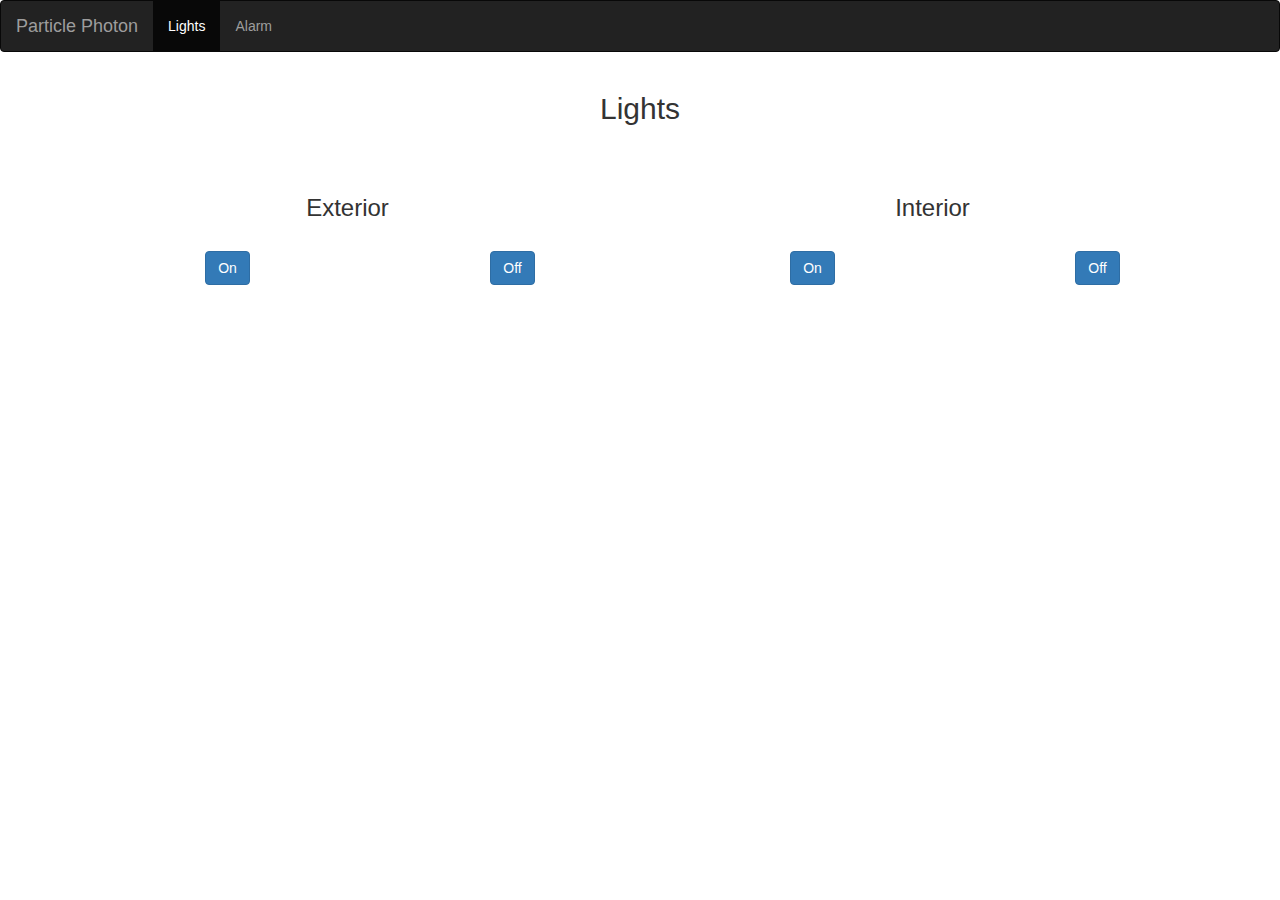
==== lightsControl.html @ 68991dae "Created a new website for controlling the lights and the alarm" ====
<!DOCTYPE html>
<html lang="en">
	<head>
		<meta charset="utf-8">
		<title>Particle Photon</title>
		<!-- Latest compiled and minified CSS -->
		<link rel="stylesheet" href="https://maxcdn.bootstrapcdn.com/bootstrap/3.3.7/css/bootstrap.min.css">
		<!-- jQuery library -->
		<script src="https://ajax.googleapis.com/ajax/libs/jquery/3.2.1/jquery.min.js"></script>
		<!-- Latest compiled JavaScript -->
		<script src="https://maxcdn.bootstrapcdn.com/bootstrap/3.3.7/js/bootstrap.min.js"></script>
		<script src="photonScript.js"></script>
	</head>
	<body>
		<nav class="navbar navbar-inverse">
			<div class="container-fluid">
				<div class="navbar-header">
					<button type="button" class="navbar-toggle" data-toggle="collapse" data-target="#myNavbar">
					<span class="icon-bar"></span>
					<span class="icon-bar"></span>
					<span class="icon-bar"></span>
					</button>
					<a class="navbar-brand" href="lightsControl.html">Particle Photon</a>
				</div>
				<div class="collapse navbar-collapse" id="myNavbar">
					<ul class="nav navbar-nav">
						<li class="active"><a href="lightsControl.html">Lights</a></li>
						<li><a href="alarmControl.html">Alarm</a></li>
					</ul>
				</div>
			</div>
		</nav>
		
		<div class="container text-center">
			<h2>Lights</h2><br><br>
			<div class="row">
				<div class="col-sm-6">
					<h3>Exterior</h3><br>
					<div class="container text-center">
						<div class="col-sm-3">
							<button type="button" class="btn btn-primary" id="turnOn" onclick="turnLedOn()">On</button>
						</div>
						<div class="col-sm-3">
							<button type="button" class="btn btn-primary" id="turnOff" onclick="turnLedOff()">Off</button>
						</div>
					</div>
				</div>
				<div class="col-sm-6">
					<h3>Interior</h3><br>
					<div class="container text-center">
						<div class="col-sm-3">
							<button type="button" class="btn btn-primary" id="turnOn" onclick="turnLedOn()">On</button>
						</div>
						<div class="col-sm-3">
							<button type="button" class="btn btn-primary" id="turnOff" onclick="turnLedOff()">Off</button>
						</div>
					</div>
				</div>
			</div>
		</div><br>
	</body>
</html>
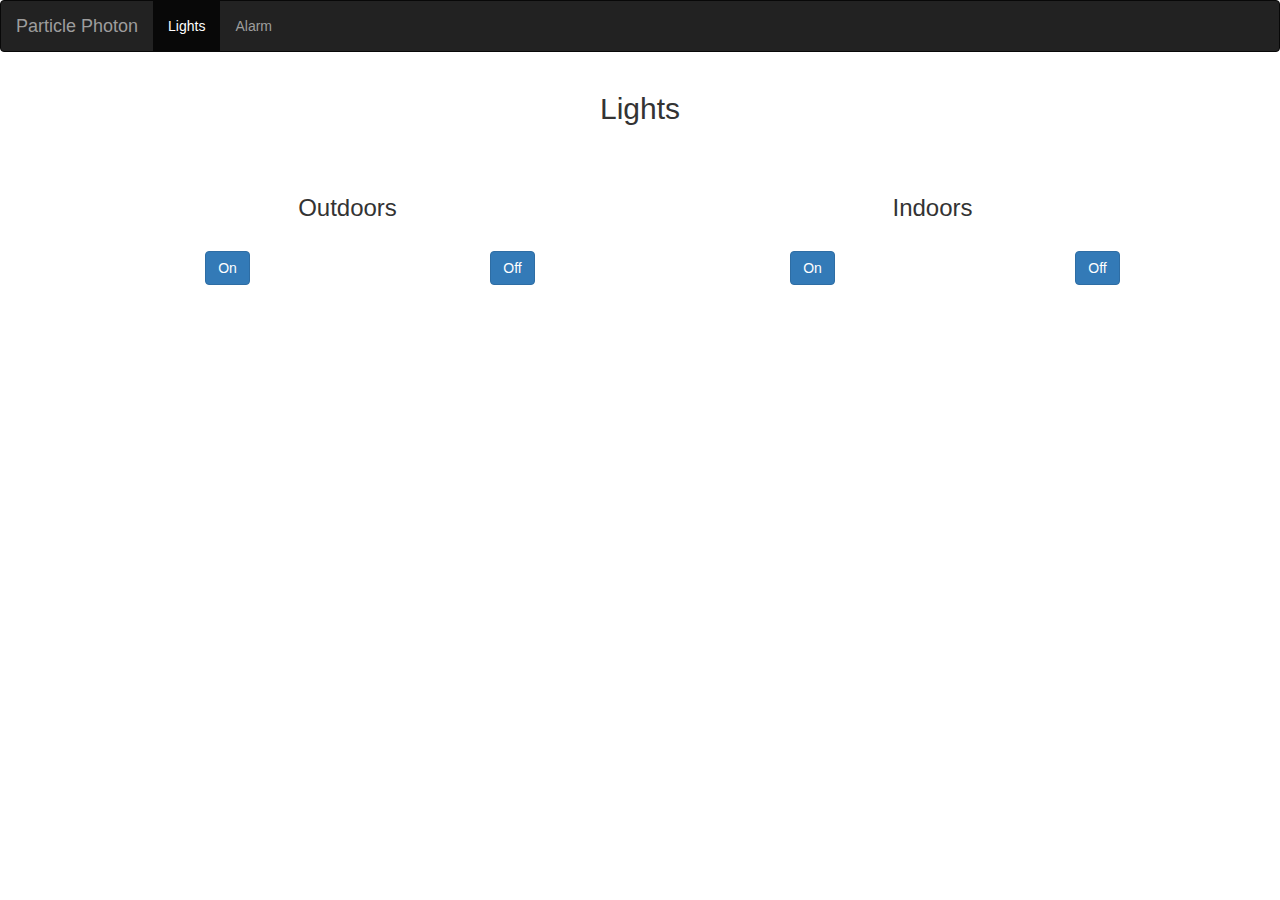
==== commit f543c4bf: "added more functions to control indoor and outdoor lights" ====
--- a/lightsControl.html
+++ b/lightsControl.html
@@ -35,24 +35,24 @@
 			<h2>Lights</h2><br><br>
 			<div class="row">
 				<div class="col-sm-6">
-					<h3>Exterior</h3><br>
+					<h3>Outdoors</h3><br>
 					<div class="container text-center">
 						<div class="col-sm-3">
-							<button type="button" class="btn btn-primary" id="turnOn" onclick="turnLedOn()">On</button>
+							<button type="button" class="btn btn-primary" id="turnOn" onclick="turnOutdoorsLightsOn()">On</button>
 						</div>
 						<div class="col-sm-3">
-							<button type="button" class="btn btn-primary" id="turnOff" onclick="turnLedOff()">Off</button>
+							<button type="button" class="btn btn-primary" id="turnOff" onclick="turnOutdoorsLightsOff()">Off</button>
 						</div>
 					</div>
 				</div>
 				<div class="col-sm-6">
-					<h3>Interior</h3><br>
+					<h3>Indoors</h3><br>
 					<div class="container text-center">
 						<div class="col-sm-3">
-							<button type="button" class="btn btn-primary" id="turnOn" onclick="turnLedOn()">On</button>
+							<button type="button" class="btn btn-primary" id="turnOn" onclick="turnIndoorsLightsOn()">On</button>
 						</div>
 						<div class="col-sm-3">
-							<button type="button" class="btn btn-primary" id="turnOff" onclick="turnLedOff()">Off</button>
+							<button type="button" class="btn btn-primary" id="turnOff" onclick="turnIndoorsLightsOff()">Off</button>
 						</div>
 					</div>
 				</div>
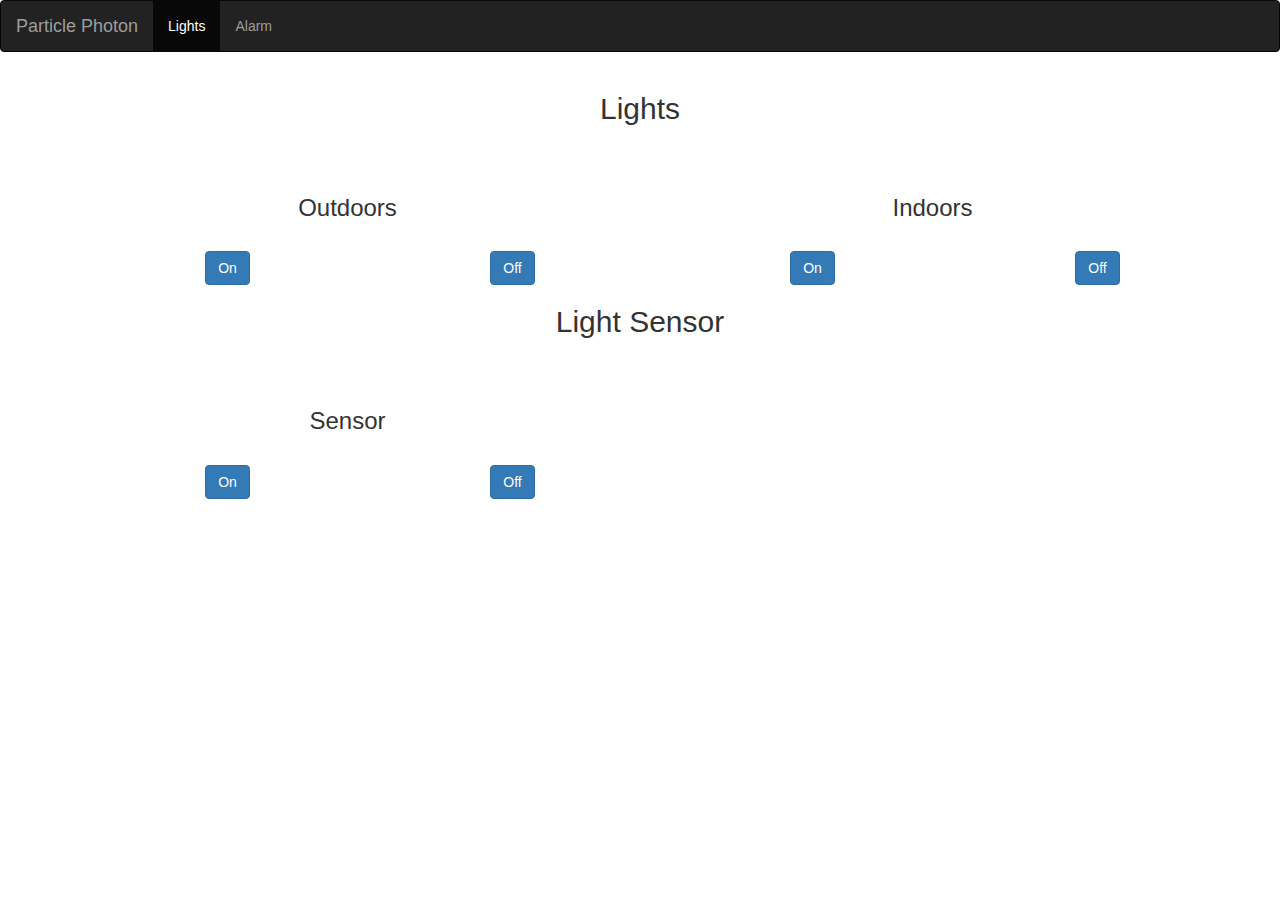
==== commit 675541b5: "Some minnor changes in the html and js" ====
--- a/lightsControl.html
+++ b/lightsControl.html
@@ -38,10 +38,10 @@
 					<h3>Outdoors</h3><br>
 					<div class="container text-center">
 						<div class="col-sm-3">
-							<button type="button" class="btn btn-primary" id="turnOn" onclick="turnOutdoorsLightsOn()">On</button>
+							<button type="button" class="btn btn-primary" id="turnOutdoorsOn" onclick="turnOutdoorsLightsOn()">On</button>
 						</div>
 						<div class="col-sm-3">
-							<button type="button" class="btn btn-primary" id="turnOff" onclick="turnOutdoorsLightsOff()">Off</button>
+							<button type="button" class="btn btn-primary" id="turnOutdoorsOff" onclick="turnOutdoorsLightsOff()">Off</button>
 						</div>
 					</div>
 				</div>
@@ -49,10 +49,24 @@
 					<h3>Indoors</h3><br>
 					<div class="container text-center">
 						<div class="col-sm-3">
-							<button type="button" class="btn btn-primary" id="turnOn" onclick="turnIndoorsLightsOn()">On</button>
+							<button type="button" class="btn btn-primary" id="turnIndoorsOn" onclick="turnIndoorsLightsOn()">On</button>
 						</div>
 						<div class="col-sm-3">
-							<button type="button" class="btn btn-primary" id="turnOff" onclick="turnIndoorsLightsOff()">Off</button>
+							<button type="button" class="btn btn-primary" id="turnIndoorsOff" onclick="turnIndoorsLightsOff()">Off</button>
+						</div>
+					</div>
+				</div>
+			</div>
+			<h2>Light Sensor</h2><br><br>
+			<div class="row">
+				<div class="col-sm-6">
+					<h3>Sensor</h3><br>
+					<div class="container text-center">
+						<div class="col-sm-3">
+							<button type="button" class="btn btn-primary" id="enableLightSensor" onclick="enableLightSensor()">On</button>
+						</div>
+						<div class="col-sm-3">
+							<button type="button" class="btn btn-primary" id="disableLightSensor" onclick="disableLightSensor()">Off</button>
 						</div>
 					</div>
 				</div>
